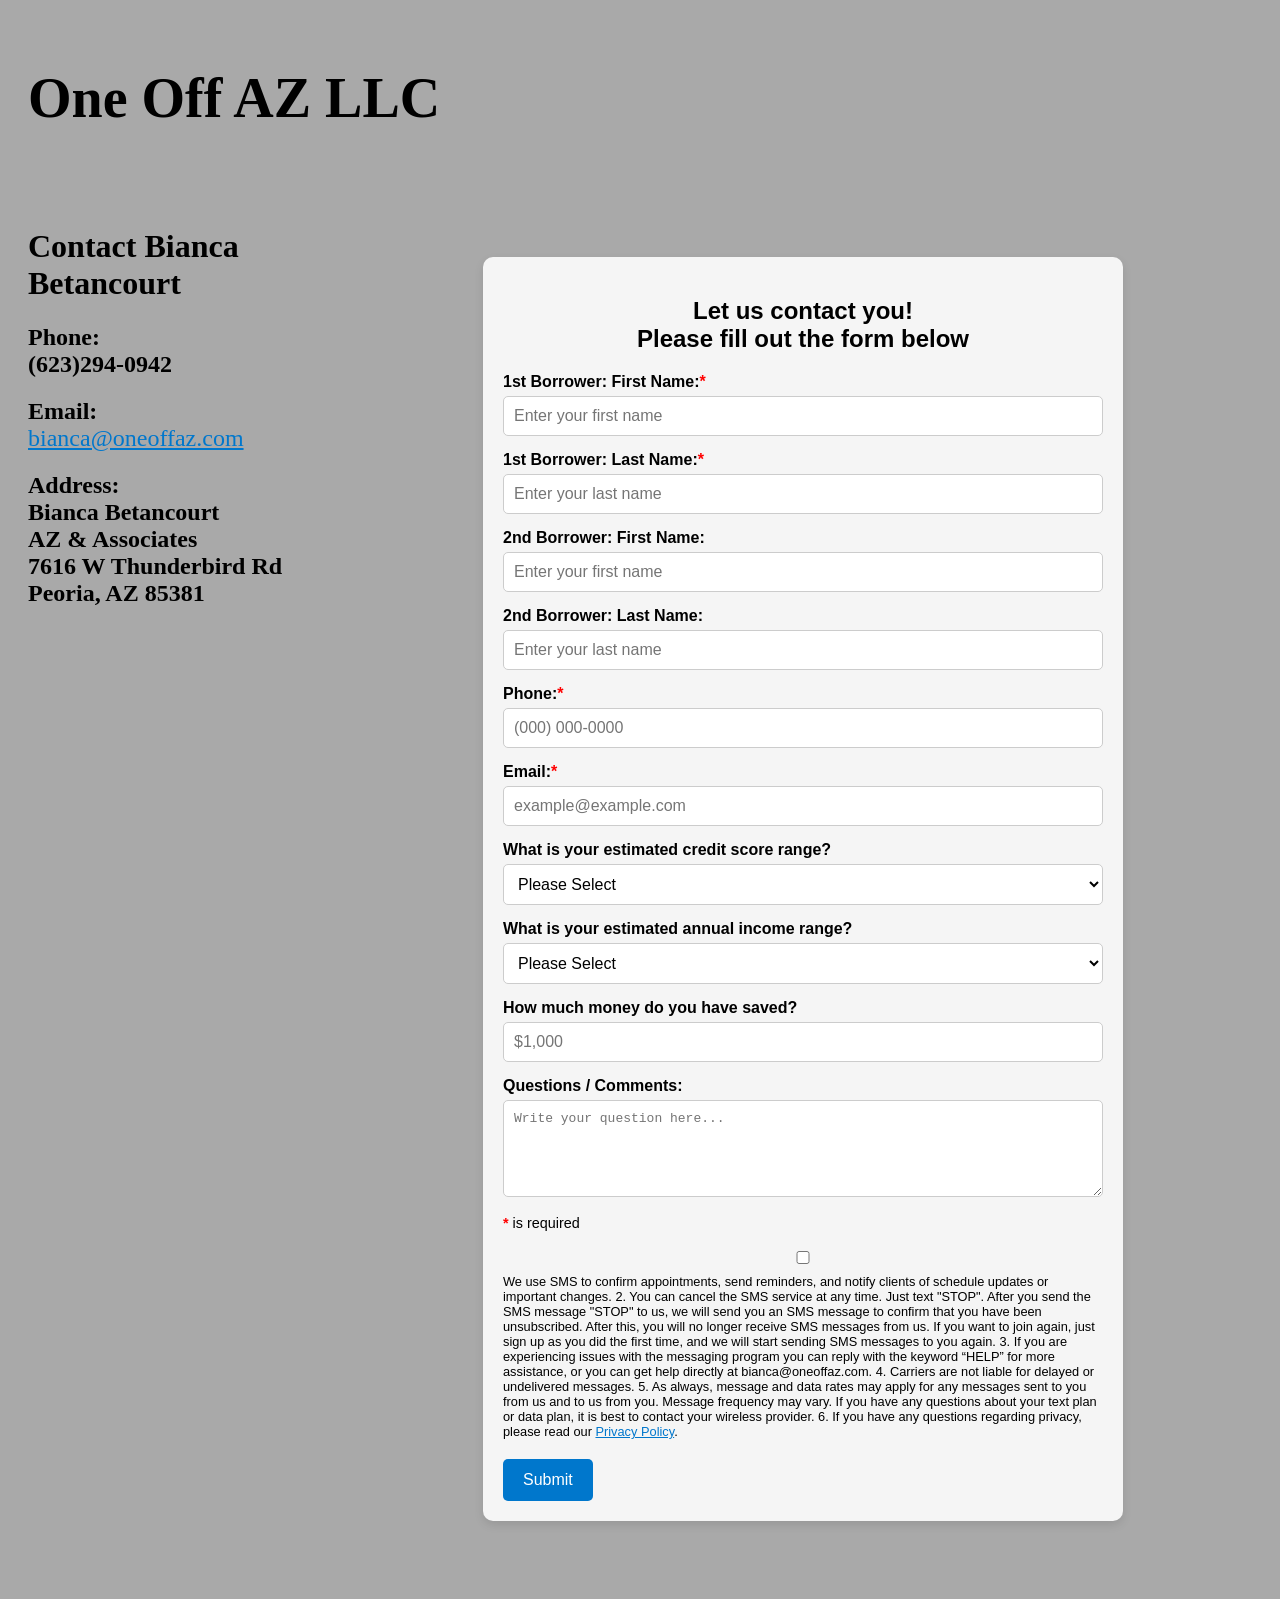
==== one-off-az.html @ a8fb7cf1 "Add files via upload" ====
<!DOCTYPE html>
<html lang="en">

<head>
    <meta charset="UTF-8">
    <meta name="viewport" content="width=device-width, initial-scale=1.0">
    <title>One Off AZ LLC Contact</title>
    <link rel="stylesheet" href="one-off-az.css">
</head>

<body>
    <div class="header">
        <h1 class="company-name">One Off AZ LLC</h1>
    </div>
    <div class="contact-section">
        <div class="ContactMe">
            <h1><strong>Contact Bianca Betancourt</strong></h1>
            <h2><span class="highlight">Phone:</span><br>(623)294-0942</h2>
            <h2><span class="highlight">Email:</span><br>
                <a href="mailto:bianca@oneoffaz.com">bianca@oneoffaz.com</a>
            </h2>
            <h2><span class="highlight">Address:</span><br>Bianca Betancourt <br>AZ & Associates <br>7616 W Thunderbird
                Rd
                <br>Peoria, AZ 85381
            </h2>
        </div>
        <div class="ContactYou">
            <div class="contact-form">
                <h2>Let us contact you! <br>Please fill out the form below</h2>
                <form id="loanForm" action="https://formly.email/submit" method="post">
                    <input type="hidden" name="access_key" value="b3c220a034204cea8c7ce89dda29364d">
                    <!-- First Name -->
                    <label for="borrower1FirstName">1st Borrower: First Name:<span class="required">*</span></label>
                    <input type="text" id="borrower1FirstName" name="borrower1FirstName" placeholder="Enter your first name" required>
                    <!-- Last Name -->
                    <label for="borrower1LastName">1st Borrower: Last Name:<span class="required">*</span></label>
                    <input type="text" id="borrower1LastName" name="borrower1LastName" placeholder="Enter your last name" required>
                    <!-- 2nd First Name -->
                    <label for="borrower2FirstName">2nd Borrower: First Name:</label>
                    <input type="text" id="borrower2FirstName" name="borrower2FirstName" placeholder="Enter your first name">
                    <!-- 2nd Last Name -->
                    <label for="borrower2LastName">2nd Borrower: Last Name:</label>
                    <input type="text" id="borrower2LastName" name="borrower2LastName" placeholder="Enter your last name">
                    <!-- Phone -->
                    <label for="phone">Phone:<span class="required">*</span></label>
                    <input type="tel" id="phone" name="phone" placeholder="(000) 000-0000" required>
                    <!-- Email -->
                    <label for="email">Email:<span class="required">*</span></label>
                    <input type="email" id="email" name="email" placeholder="example@example.com" required>
                    <!--Credit Score-->
                    <label for="creditScoreRange">What is your estimated credit score range?</label>
                    <select id="creditScoreRange" name="creditScoreRange"> <option value="">Please Select</option> <option value="750">750 +</option> <option value="700-749">700–749</option> <option value="600-650">600-650</option> <option value="580">580 and below</option> <option value="unsure">Unsure</option> </select>
                    <!--Annual Income Rangee-->
                    <label for="annualIncomeRange">What is your estimated annual income range?</label>
                    <select id="annualIncomeRange" name="annualIncomeRange"> <option value="">Please Select</option> <option value="under50000">Under $50,000</option> <option value="50-99">$50,000-$99,999</option> <option value="100-149">$100,000-$149,999</option> <option value="150-199">$150,000-$199,999</option> <option value="200+">$200,000 +</option> <option value="pernotsay">Prefer not to say.</option> </select>
                    <!--Money Saved-->
                    <label for="amountSaved">How much money do you have saved?</label>
                    <input type="text" id="amountSaved" name="amountSaved" placeholder="$1,000">
                    <!-- Questions -->
                    <label for="questions">Questions / Comments:</label>
                    <textarea id="questions" name="questions" placeholder="Write your question here..."
                        rows="5"></textarea>

                    <!-- Star means required-->
                    <p style="font-size: 0.9em;"><span class="required">*</span> is required</p>

                    <!-- required checkbox for phone-->
                    <label class="checkbox-label">
                        <input type="checkbox" name="smsAgreement">
                        <span style="font-size: 0.8em;">We use SMS to confirm appointments, send reminders, and notify clients of schedule updates or important changes. 2. You can cancel the SMS service at any time. Just text "STOP". After you send the SMS message "STOP" to us, we will send you an SMS message to confirm that you have been unsubscribed. After this, you will no longer receive SMS messages from us. If you want to join again, just sign up as you did the first time, and we will start sending SMS messages to you again. 3. If you are experiencing issues with the messaging program you can reply with the keyword “HELP” for more assistance, or you can get help directly at bianca@oneoffaz.com. 4. Carriers are not liable for delayed or undelivered messages. 5. As always, message and data rates may apply for any messages sent to you from us and to us from you. Message frequency may vary. If you have any questions about your text plan or data plan, it is best to contact your wireless provider. 6. If you have any questions regarding privacy, please read our <a href="https://biancabetancourt.azandassociates.com/privacy-policy/">Privacy Policy</a>.</span>
                    </label> 

                    <!-- Submit Button -->
                    <button type="submit">Submit</button>
                </form>
            </div>
        </div>
    </div>
    <script src="one-off-az.js"></script>
</body>

</html>
---- one-off-az.css ----
body{
    background-color: darkgray;
}
.header{
    display: flex;
    width: 100%;
    padding: 20px;
    font-size: 1.75em;
    box-sizing: border-box;
}
.contact-section{
    display: flex;
    align-items: flex-start;
    width: 100%;
    padding: 20px;
    box-sizing: border-box;
}
.ContactMe{
    flex: 0 0 30%;
}
.ContactYou{
    flex: 0 0 65%;
    padding: 10px;
    display: block;
}
.highlight{
    font-weight:bold;
}
a{
    color: #0077cc;
    text-decoration: underline;
    font-weight: normal;
}
a:hover{
    color: #ff6600;
}
.required{
    color: red;
    font-weight: bold;
}


.contact-form {
    width: 80%;
    max-width: 600px;
    margin: 40px auto;        
    padding: 20px;
    background-color: #f5f5f5;
    border-radius: 10px;
    box-shadow: 0 4px 10px rgba(0,0,0,0.1);
    font-family: Arial, sans-serif;
}
.contact-form h2 {
    text-align: center;
    margin-bottom: 20px;
}
.contact-form label {
    display: block;
    margin-top: 15px;
    font-weight: bold;
}
.contact-form input,
.contact-form textarea {
    width: 100%;
    padding: 10px;
    margin-top: 5px;
    border: 1px solid #ccc;
    border-radius: 5px;
    box-sizing: border-box;
    font-size: 1em;
}
.contact-form textarea {
    resize: vertical; 
}
.contact-form button {
    margin-top: 20px;
    padding: 12px 20px;
    background-color: #0077cc;
    color: white;
    border: none;
    border-radius: 5px;
    font-size: 1em;
    cursor: pointer;
}
.contact-form button:hover {
    background-color: #ff6600;
}


.contact-form .checkbox-label {
    display: flex;           
    align-items: flex-start; 
    gap: 10px;               
    margin-top: 20px;
    font-weight: normal;
    font-size: 1em;
    flex-wrap: wrap;         
}

.contact-form .checkbox-label input[type="checkbox"] {
    flex-shrink: 0;          
    margin: 0;               
}

.checkbox-label:hover{
    background-color: grey;
}


.contact-form select {
    width: 100%;
    padding: 10px;
    margin-top: 5px;
    border: 1px solid #ccc;
    border-radius: 5px;
    font-size: 1em;
    background-color: white;
    transition: border-color 0.3s ease, box-shadow 0.3s ease;
}
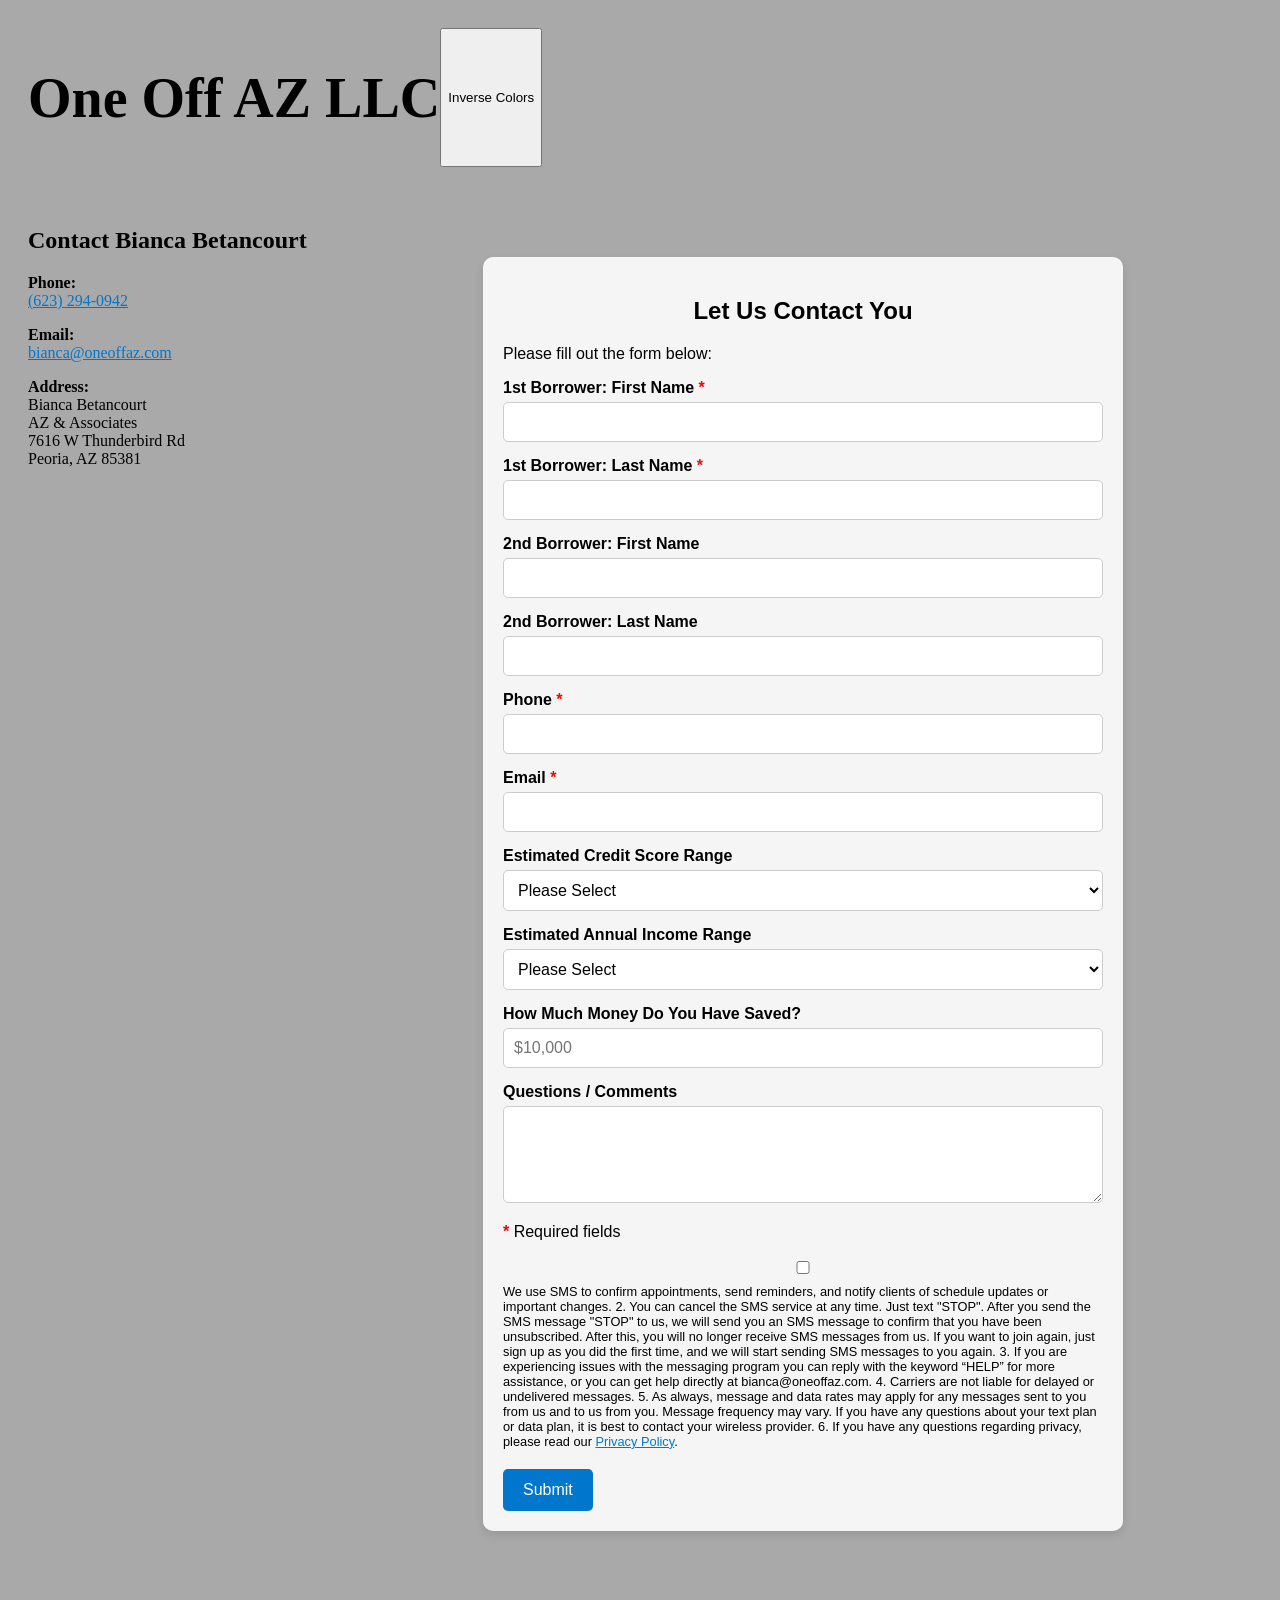
==== commit baf702f3: "Add files via upload" ====
--- a/one-off-az.html
+++ b/one-off-az.html
@@ -1,82 +1,204 @@
 <!DOCTYPE html>
 <html lang="en">
-
 <head>
     <meta charset="UTF-8">
     <meta name="viewport" content="width=device-width, initial-scale=1.0">
-    <title>One Off AZ LLC Contact</title>
+    <meta name="color-scheme" content="light">
+    <title>One Off AZ LLC | Contact</title>
     <link rel="stylesheet" href="one-off-az.css">
 </head>
 
 <body>
-    <div class="header">
+
+    <!-- HEADER -->
+    <header class="header">
         <h1 class="company-name">One Off AZ LLC</h1>
-    </div>
-    <div class="contact-section">
-        <div class="ContactMe">
-            <h1><strong>Contact Bianca Betancourt</strong></h1>
-            <h2><span class="highlight">Phone:</span><br>(623)294-0942</h2>
-            <h2><span class="highlight">Email:</span><br>
+        <button id="themeToggle" class="theme-toggle">
+    Inverse Colors
+</button>
+    </header>
+
+    <!-- MAIN CONTENT -->
+    <main class="contact-section">
+
+        <!-- CONTACT INFO -->
+        <section class="ContactMe" aria-labelledby="contact-heading">
+            <h2 id="contact-heading">Contact Bianca Betancourt</h2>
+
+            <p>
+                <strong>Phone:</strong><br>
+                <a href="tel:16232940942">(623) 294-0942</a>
+            </p>
+
+            <p>
+                <strong>Email:</strong><br>
                 <a href="mailto:bianca@oneoffaz.com">bianca@oneoffaz.com</a>
-            </h2>
-            <h2><span class="highlight">Address:</span><br>Bianca Betancourt <br>AZ & Associates <br>7616 W Thunderbird
-                Rd
-                <br>Peoria, AZ 85381
-            </h2>
-        </div>
-        <div class="ContactYou">
+            </p>
+
+            <p>
+                <strong>Address:</strong><br>
+                Bianca Betancourt<br>
+                AZ &amp; Associates<br>
+                7616 W Thunderbird Rd<br>
+                Peoria, AZ 85381
+            </p>
+        </section>
+
+        <!-- CONTACT FORM -->
+        <section class="ContactYou">
             <div class="contact-form">
-                <h2>Let us contact you! <br>Please fill out the form below</h2>
-                <form id="loanForm" action="https://formly.email/submit" method="post">
-                    <input type="hidden" name="access_key" value="b3c220a034204cea8c7ce89dda29364d">
-                    <!-- First Name -->
-                    <label for="borrower1FirstName">1st Borrower: First Name:<span class="required">*</span></label>
-                    <input type="text" id="borrower1FirstName" name="borrower1FirstName" placeholder="Enter your first name" required>
-                    <!-- Last Name -->
-                    <label for="borrower1LastName">1st Borrower: Last Name:<span class="required">*</span></label>
-                    <input type="text" id="borrower1LastName" name="borrower1LastName" placeholder="Enter your last name" required>
-                    <!-- 2nd First Name -->
-                    <label for="borrower2FirstName">2nd Borrower: First Name:</label>
-                    <input type="text" id="borrower2FirstName" name="borrower2FirstName" placeholder="Enter your first name">
-                    <!-- 2nd Last Name -->
-                    <label for="borrower2LastName">2nd Borrower: Last Name:</label>
-                    <input type="text" id="borrower2LastName" name="borrower2LastName" placeholder="Enter your last name">
+                <h2>Let Us Contact You</h2>
+                <p>Please fill out the form below:</p>
+
+                <form id="loanForm"
+                      action="https://formly.email/submit"
+                      method="post"
+                      novalidate>
+
+                    <input type="hidden"
+                           name="access_key"
+                           value="b3c220a034204cea8c7ce89dda29364d">
+
+                    <!-- Borrower 1 First Name -->
+                    <label for="borrower1FirstName">
+                        1st Borrower: First Name <span class="required">*</span>
+                    </label>
+                    <input type="text"
+                           id="borrower1FirstName"
+                           name="borrower1FirstName"
+                           required
+                           autocomplete="given-name">
+
+                    <!-- Borrower 1 Last Name -->
+                    <label for="borrower1LastName">
+                        1st Borrower: Last Name <span class="required">*</span>
+                    </label>
+                    <input type="text"
+                           id="borrower1LastName"
+                           name="borrower1LastName"
+                           required
+                           autocomplete="family-name">
+
+                    <!-- Borrower 2 First Name -->
+                    <label for="borrower2FirstName">
+                        2nd Borrower: First Name
+                    </label>
+                    <input type="text"
+                           id="borrower2FirstName"
+                           name="borrower2FirstName"
+                           autocomplete="given-name">
+
+                    <!-- Borrower 2 Last Name -->
+                    <label for="borrower2LastName">
+                        2nd Borrower: Last Name
+                    </label>
+                    <input type="text"
+                           id="borrower2LastName"
+                           name="borrower2LastName"
+                           autocomplete="family-name">
+
                     <!-- Phone -->
-                    <label for="phone">Phone:<span class="required">*</span></label>
-                    <input type="tel" id="phone" name="phone" placeholder="(000) 000-0000" required>
+                    <label for="phone">
+                        Phone <span class="required">*</span>
+                    </label>
+                    <input type="tel"
+                           id="phone"
+                           name="phone"
+                           required
+                           autocomplete="tel">
+
                     <!-- Email -->
-                    <label for="email">Email:<span class="required">*</span></label>
-                    <input type="email" id="email" name="email" placeholder="example@example.com" required>
-                    <!--Credit Score-->
-                    <label for="creditScoreRange">What is your estimated credit score range?</label>
-                    <select id="creditScoreRange" name="creditScoreRange"> <option value="">Please Select</option> <option value="750">750 +</option> <option value="700-749">700–749</option> <option value="600-650">600-650</option> <option value="580">580 and below</option> <option value="unsure">Unsure</option> </select>
-                    <!--Annual Income Rangee-->
-                    <label for="annualIncomeRange">What is your estimated annual income range?</label>
-                    <select id="annualIncomeRange" name="annualIncomeRange"> <option value="">Please Select</option> <option value="under50000">Under $50,000</option> <option value="50-99">$50,000-$99,999</option> <option value="100-149">$100,000-$149,999</option> <option value="150-199">$150,000-$199,999</option> <option value="200+">$200,000 +</option> <option value="pernotsay">Prefer not to say.</option> </select>
-                    <!--Money Saved-->
-                    <label for="amountSaved">How much money do you have saved?</label>
-                    <input type="text" id="amountSaved" name="amountSaved" placeholder="$1,000">
+                    <label for="email">
+                        Email <span class="required">*</span>
+                    </label>
+                    <input type="email"
+                           id="email"
+                           name="email"
+                           required
+                           autocomplete="email">
+
+                    <!-- Credit Score -->
+                    <label for="creditScoreRange">
+                        Estimated Credit Score Range
+                    </label>
+                    <select id="creditScoreRange" name="creditScoreRange">
+                        <option value="">Please Select</option>
+                        <option value="750+">750+</option>
+                        <option value="700-749">700–749</option>
+                        <option value="600-650">600–650</option>
+                        <option value="580-below">580 and below</option>
+                        <option value="unsure">Unsure</option>
+                    </select>
+
+                    <!-- Annual Income -->
+                    <label for="annualIncomeRange">
+                        Estimated Annual Income Range
+                    </label>
+                    <select id="annualIncomeRange" name="annualIncomeRange">
+                        <option value="">Please Select</option>
+                        <option value="under50000">Under $50,000</option>
+                        <option value="50-99">$50,000–$99,999</option>
+                        <option value="100-149">$100,000–$149,999</option>
+                        <option value="150-199">$150,000–$199,999</option>
+                        <option value="200+">$200,000+</option>
+                        <option value="prefer-not">Prefer not to say</option>
+                    </select>
+
+                    <!-- Amount Saved -->
+                    <label for="amountSaved">
+                        How Much Money Do You Have Saved?
+                    </label>
+                    <input type="text"
+                           id="amountSaved"
+                           name="amountSaved"
+                           placeholder="$10,000">
+
                     <!-- Questions -->
-                    <label for="questions">Questions / Comments:</label>
-                    <textarea id="questions" name="questions" placeholder="Write your question here..."
-                        rows="5"></textarea>
-
-                    <!-- Star means required-->
-                    <p style="font-size: 0.9em;"><span class="required">*</span> is required</p>
-
-                    <!-- required checkbox for phone-->
+                    <label for="questions">
+                        Questions / Comments
+                    </label>
+                    <textarea id="questions"
+                              name="questions"
+                              rows="5"></textarea>
+
+                    <p>
+                        <span class="required">*</span> Required fields
+                    </p>
+
+                    <!-- SMS Consent -->
                     <label class="checkbox-label">
                         <input type="checkbox" name="smsAgreement">
                         <span style="font-size: 0.8em;">We use SMS to confirm appointments, send reminders, and notify clients of schedule updates or important changes. 2. You can cancel the SMS service at any time. Just text "STOP". After you send the SMS message "STOP" to us, we will send you an SMS message to confirm that you have been unsubscribed. After this, you will no longer receive SMS messages from us. If you want to join again, just sign up as you did the first time, and we will start sending SMS messages to you again. 3. If you are experiencing issues with the messaging program you can reply with the keyword “HELP” for more assistance, or you can get help directly at bianca@oneoffaz.com. 4. Carriers are not liable for delayed or undelivered messages. 5. As always, message and data rates may apply for any messages sent to you from us and to us from you. Message frequency may vary. If you have any questions about your text plan or data plan, it is best to contact your wireless provider. 6. If you have any questions regarding privacy, please read our <a href="https://biancabetancourt.azandassociates.com/privacy-policy/">Privacy Policy</a>.</span>
-                    </label> 
+                    </label>
 
                     <!-- Submit Button -->
-                    <button type="submit">Submit</button>
+                    <button type="submit">
+                        Submit
+                    </button>
+
                 </form>
             </div>
-        </div>
-    </div>
-    <script src="one-off-az.js"></script>
+        </section>
+<script>
+    const toggleBtn = document.getElementById("themeToggle");
+
+    toggleBtn.addEventListener("click", () => {
+        document.body.classList.toggle("dark-mode");
+
+        // Save inverse preference
+        if (document.body.classList.contains("dark-mode")) {
+            localStorage.setItem("theme", "dark");
+        } else {
+            localStorage.setItem("theme", "light");
+        }
+    });
+
+    // Load saved theme
+    if (localStorage.getItem("theme") === "dark") {
+        document.body.classList.add("dark-mode");
+    }
+</script>
+    </main>
+
 </body>
-
 </html>
